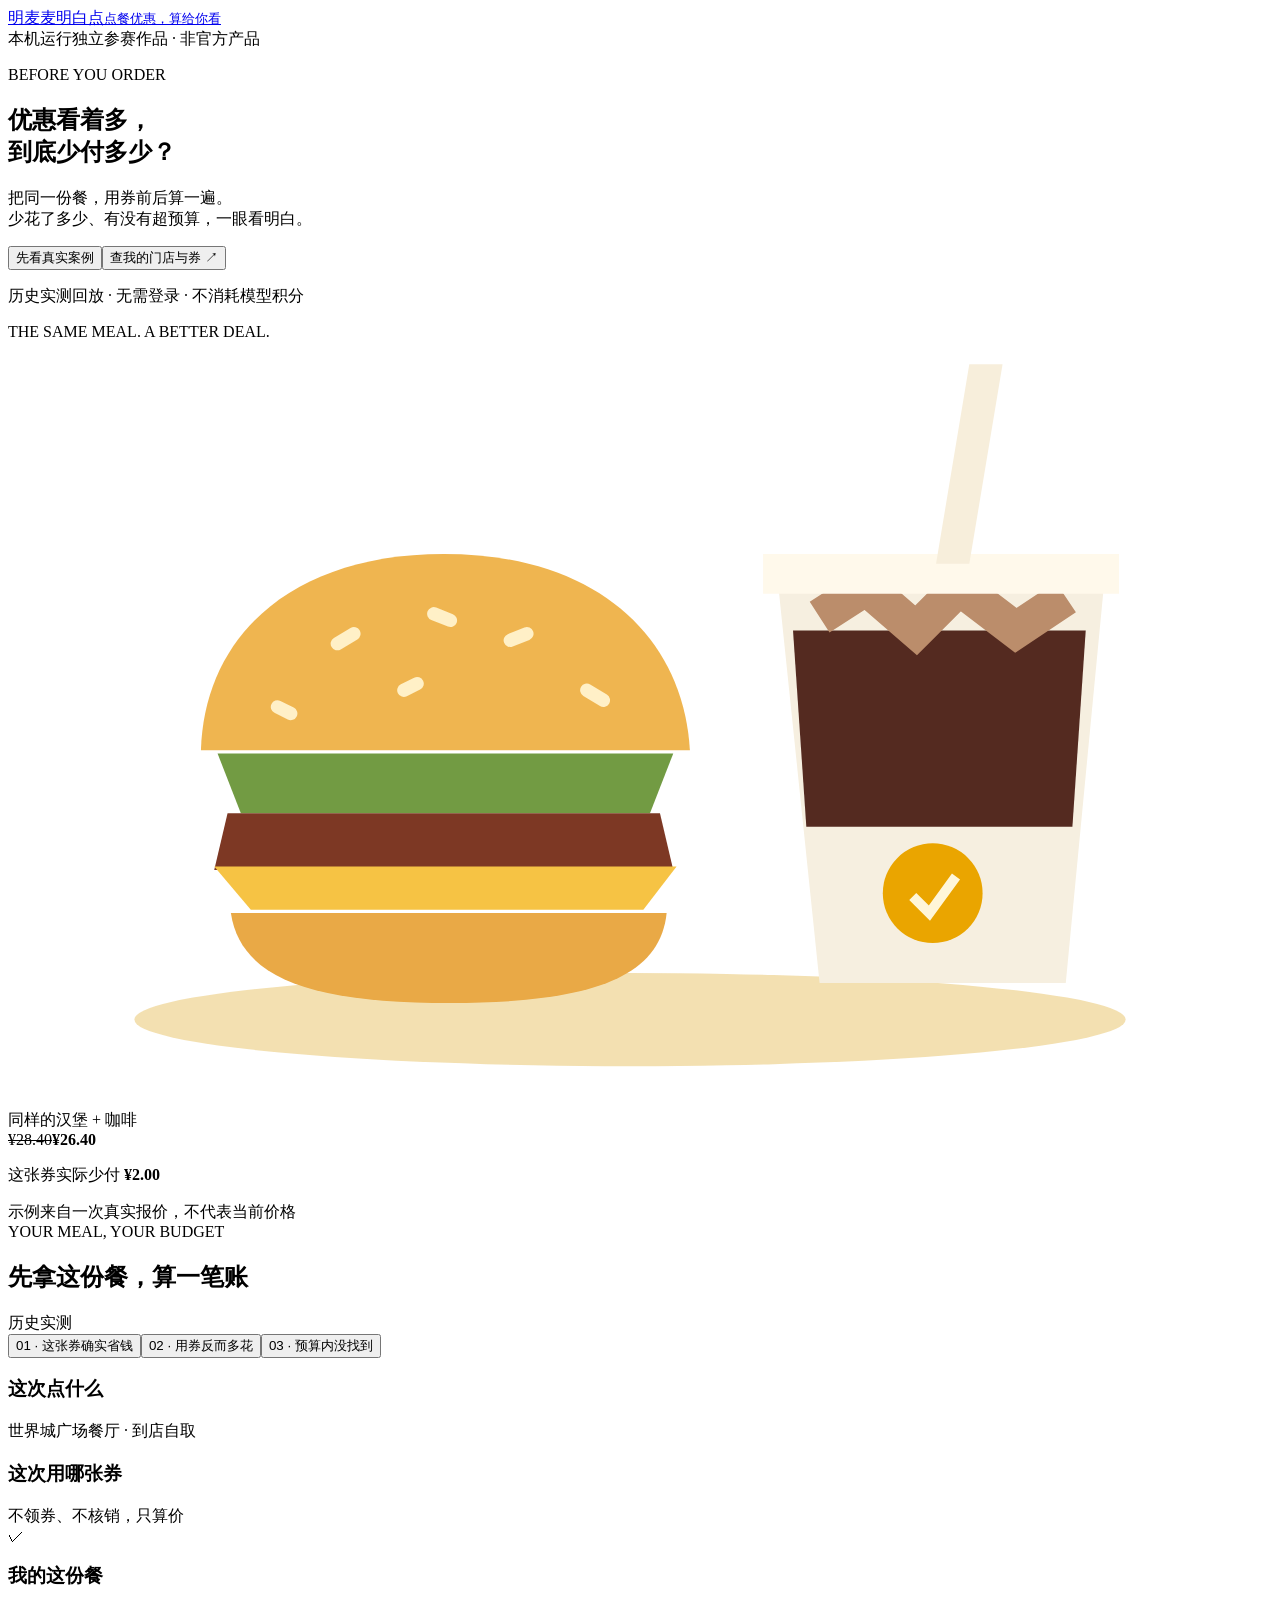
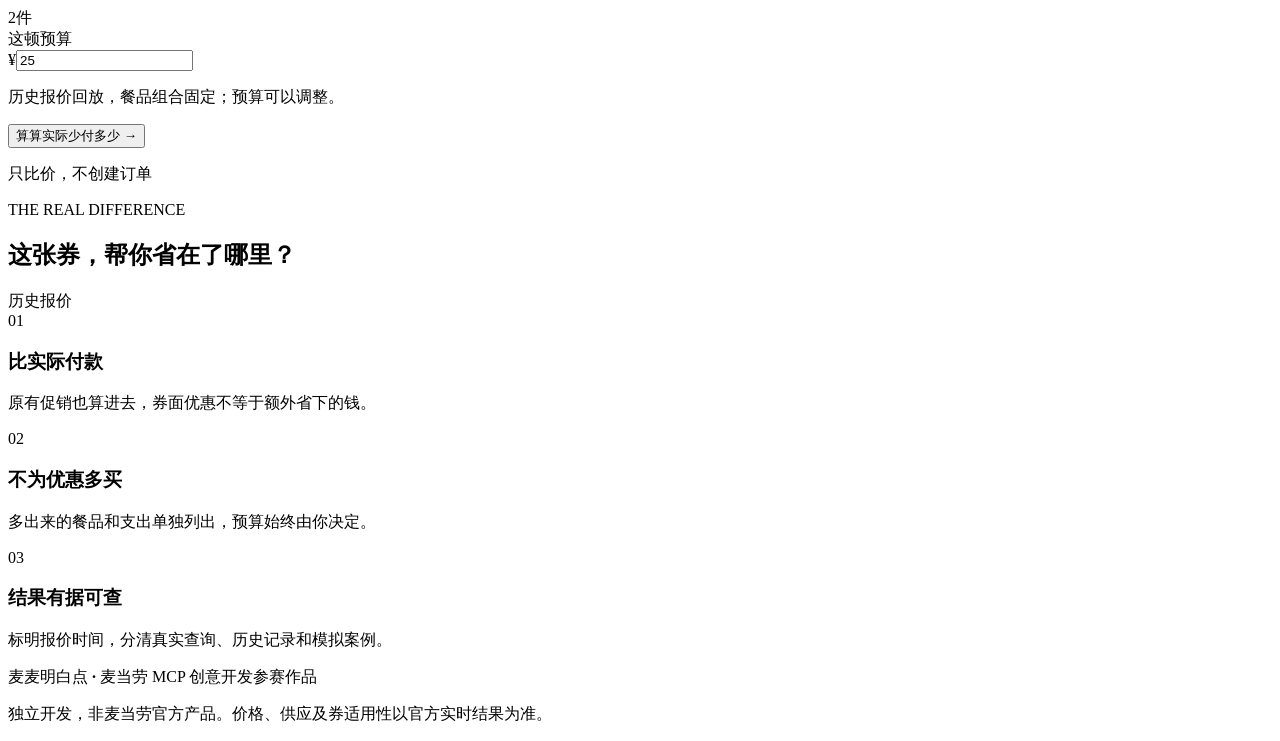
==== web/index.html @ a1bf70fa "完善本地可视化工具，新增门店选餐与优惠券比价流程 重设计红黄配色界面，增加交互演示、预算重算和实时查询。凭证与完整券码保留在本机服务端，并补充使用指南及验证测试。" ====
<!doctype html>
<html lang="zh-CN"><head><meta charset="utf-8"><meta name="viewport" content="width=device-width,initial-scale=1"><title>麦麦明白点 · 用券前，算明白</title><link rel="stylesheet" href="/style.css"><script src="/app.js" defer></script></head>
<body><header class="nav"><a class="brand" href="/" aria-label="麦麦明白点首页"><span class="brand-icon">明</span><span>麦麦明白点<small>点餐优惠，算给你看</small></span></a><div class="nav-right"><span class="local-dot"></span><span>本机运行</span><span class="independent">独立参赛作品 · 非官方产品</span></div></header>
<main><section class="hero"><div class="hero-copy"><p class="eyebrow">BEFORE YOU ORDER</p><h1>优惠看着多，<br>到底<span>少付多少？</span></h1><p class="hero-sub">把同一份餐，用券前后算一遍。<br>少花了多少、有没有超预算，一眼看明白。</p><div class="mode-switch" role="group" aria-label="选择体验模式"><button class="active" id="demo-mode" aria-pressed="true">先看真实案例</button><button id="live-mode" aria-pressed="false">查我的门店与券 <span>↗</span></button></div><p class="hero-foot" id="mode-description">历史实测回放 · 无需登录 · 不消耗模型积分</p></div>
<div class="hero-visual" aria-hidden="true"><div class="visual-caption">THE SAME MEAL. A BETTER DEAL.</div><div class="food-scene"><svg viewBox="0 0 380 230" class="food-svg"><ellipse cx="187" cy="204" rx="149" ry="14" fill="#e0b13e" opacity=".4"/><path d="M231 68h99l-12 125h-74z" fill="#f6efe0"/><path d="M236 87h88l-4 59h-80z" fill="#542a20"/><path d="M244 83l14-9 15 13 13-13 17 13 15-10" fill="none" stroke="#bb8d6b" stroke-width="11"/><path d="M227 64h107v12H227z" fill="#fff9eb"/><path d="M279 67l10-60h10l-10 60" fill="#f7eedb"/><path d="M58 123c1-34 27-59 73-59s72 25 74 59z" fill="#efb550"/><path d="M63 124h137l-7 18H70z" fill="#729b43"/><path d="M66 142h130l4 17H62z" fill="#7d3824"/><path d="M62 158h139l-10 13H73z" fill="#f6c344"/><path d="M67 172h131c-2 20-24 27-65 27s-63-7-66-27" fill="#e9a946"/><g stroke="#fff0c7" stroke-width="4" stroke-linecap="round"><path d="M99 91l5-3M128 82l5 2M151 90l5-2M174 105l5 3M119 105l4-2M81 110l4 2"/></g><circle cx="278" cy="166" r="15" fill="#eaa500"/><path d="M272 167l5 5 8-11" fill="none" stroke="#fff6d8" stroke-width="3"/></svg></div><div class="floating-receipt"><span>同样的汉堡 + 咖啡</span><div><s>¥28.40</s><b>¥26.40</b></div><p>这张券实际少付 <strong>¥2.00</strong></p></div><span class="visual-note">示例来自一次真实报价，不代表当前价格</span></div></section>
<section class="workspace"><div class="workspace-head"><div><span class="step-kicker">YOUR MEAL, YOUR BUDGET</span><h2 id="workspace-title">先拿这份餐，算一笔账</h2></div><span class="source-badge" id="source-badge">历史实测</span></div>
<div class="case-tabs" id="case-tabs" role="group" aria-label="演示案例"><button class="active" data-case="coupon">01 · 这张券确实省钱</button><button data-case="extra">02 · 用券反而多花</button><button data-case="none">03 · 预算内没找到</button></div>
<div id="live-panel" hidden><div class="connection-note" id="connection-note"></div><form id="store-search" class="search-form"><label>城市<input id="city" value="武汉" maxlength="30" required placeholder="如：武汉"></label><label class="keyword-label">商圈 / 门店<input id="keyword" placeholder="如：世界城广场" maxlength="80" required></label><button class="dark-button" type="submit">搜索门店 <span>→</span></button></form><div id="stores" class="store-list" aria-live="polite"></div></div>
<div class="meal-layout"><div class="meal-main"><div class="section-row"><h3 id="menu-heading">这次点什么</h3><span id="store-caption">世界城广场餐厅 · 到店自取</span></div><div id="menu-controls" class="menu-controls" hidden><label class="visually-hidden" for="menu-search">搜索餐品</label><input id="menu-search" placeholder="搜索想吃的餐品…"><div id="categories" class="categories" aria-label="餐品分类"></div><p class="menu-hint">先选单品，默认规格、每种1份。套餐选配暂不支持；菜单价仅供参考。</p></div><div id="menu" class="menu-grid"></div><div id="coupon-area"><div class="section-row coupon-heading"><h3>这次用哪张券</h3><span>不领券、不核销，只算价</span></div><div id="coupons"></div></div></div>
<aside class="basket"><div class="basket-heading"><span class="tiny-ticket">✓</span><h3>我的这份餐</h3><span id="basket-count">2件</span></div><div id="basket-items"></div><div class="budget-field"><label for="budget">这顿预算</label><div><span>¥</span><input id="budget" inputmode="decimal" type="number" min="0" step="0.01" value="25" aria-label="预算，单位元"></div></div><p class="basket-note" id="basket-note">历史报价回放，餐品组合固定；预算可以调整。</p><button id="compare" class="compare-button">算算实际少付多少 <span>→</span></button><p class="button-foot">只比价，不创建订单</p></aside></div>
<div id="message" class="message" role="status" aria-live="polite" hidden></div>
<section id="result" class="result" aria-live="polite"><div class="result-heading"><div><span class="step-kicker">THE REAL DIFFERENCE</span><h2>这张券，帮你省在了哪里？</h2></div><span id="result-source">历史报价</span></div><div id="result-content"></div></section></section>
<section class="principles"><div><span>01</span><h3>比实际付款</h3><p>原有促销也算进去，券面优惠不等于额外省下的钱。</p></div><div><span>02</span><h3>不为优惠多买</h3><p>多出来的餐品和支出单独列出，预算始终由你决定。</p></div><div><span>03</span><h3>结果有据可查</h3><p>标明报价时间，分清真实查询、历史记录和模拟案例。</p></div></section>
<footer><span>麦麦明白点 <b>·</b> 麦当劳 MCP 创意开发参赛作品</span><p>独立开发，非麦当劳官方产品。价格、供应及券适用性以官方实时结果为准。</p></footer></main></body></html>
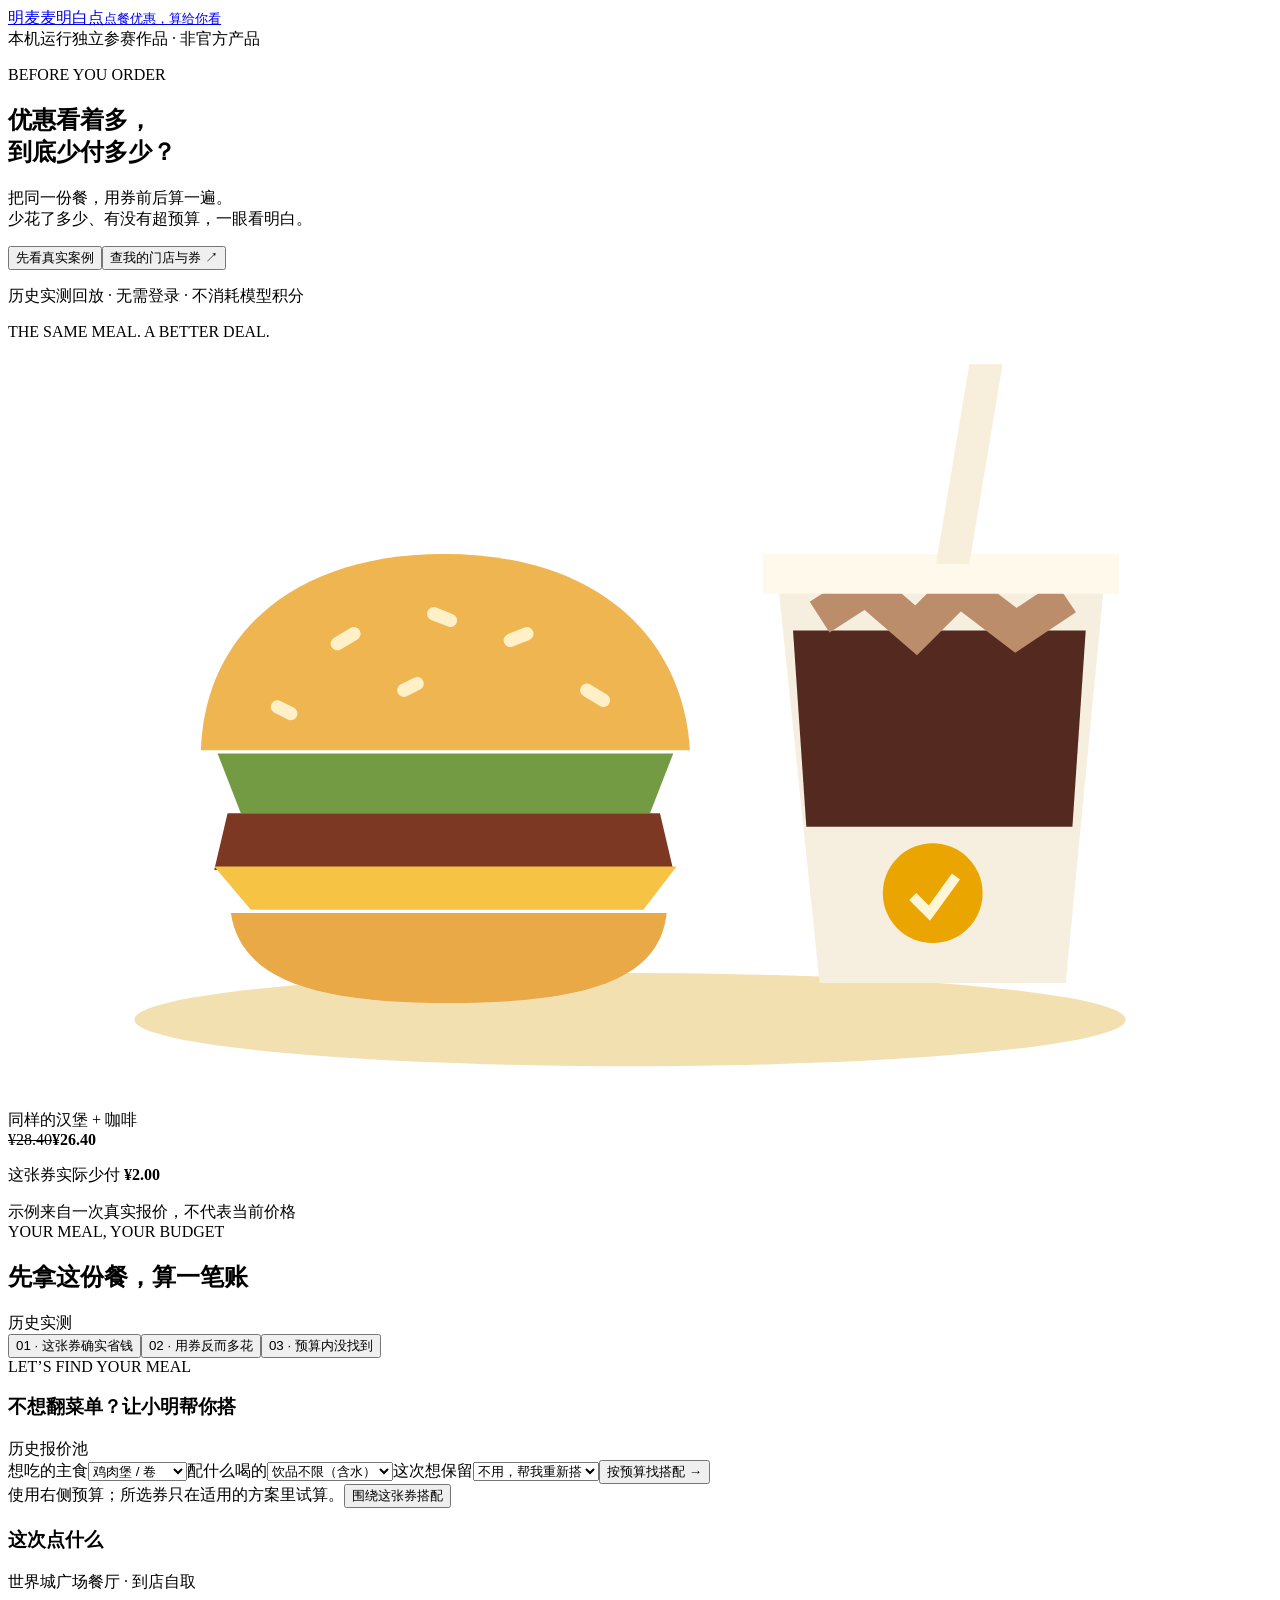
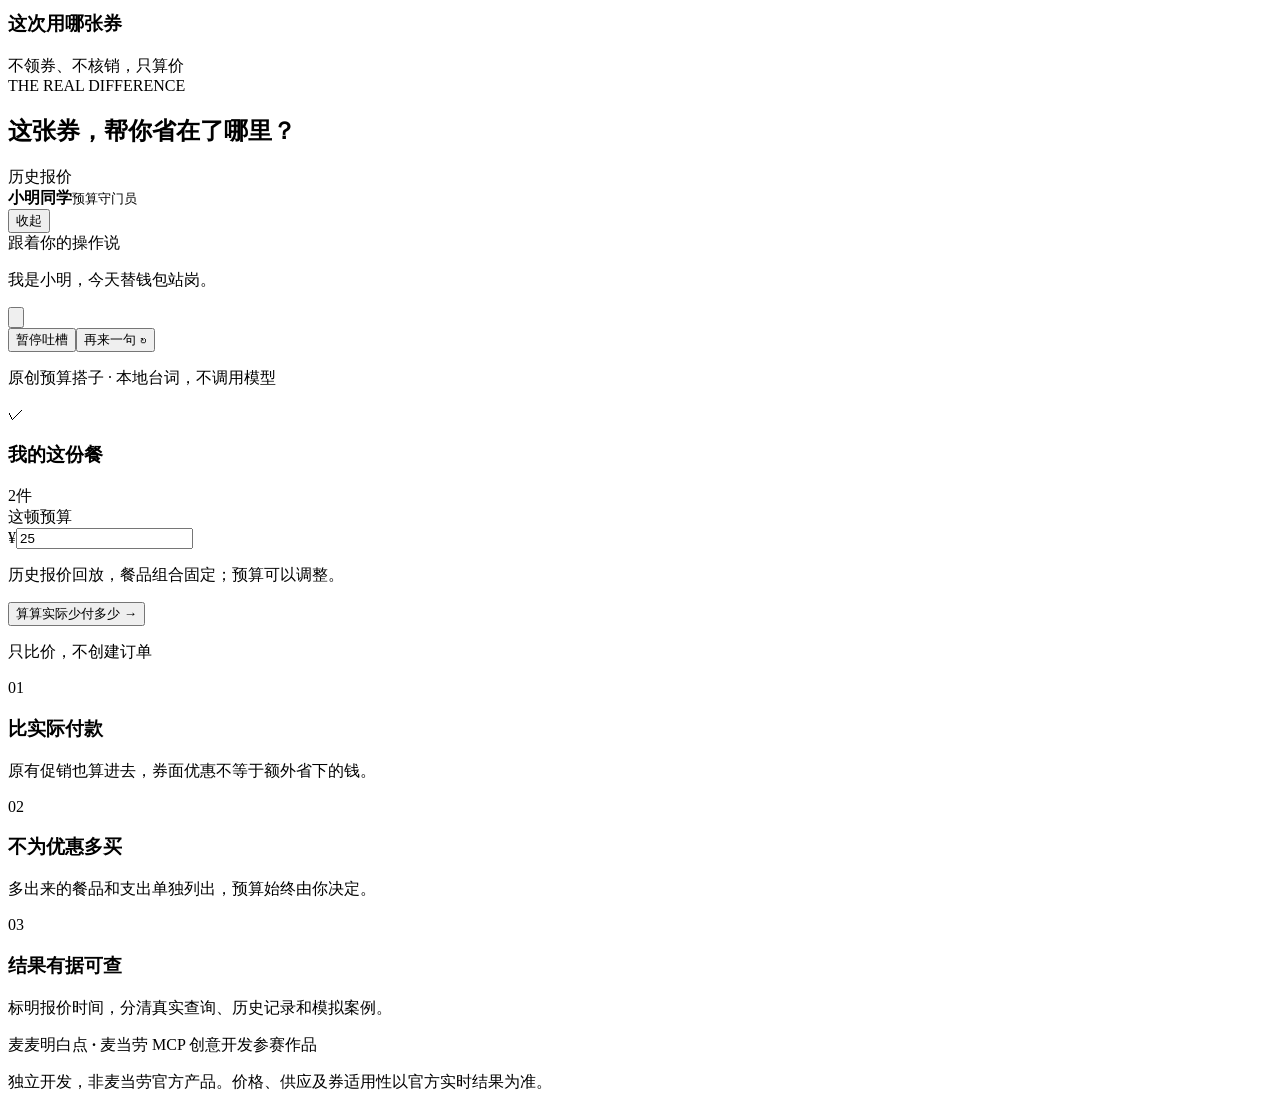
==== commit 49e99f3c: "新增小明预算搭子与餐品搭配功能，更新新版界面截图 增加按预算找搭配、保留餐品换配及围绕优惠券搭配；加入本地互动台词和单文件离线演示。更新 README 展示图，保持25元预算与历史报价说明一致。通过4" ====
--- a/web/index.html
+++ b/web/index.html
@@ -1,14 +1,14 @@
 <!doctype html>
-<html lang="zh-CN"><head><meta charset="utf-8"><meta name="viewport" content="width=device-width,initial-scale=1"><title>麦麦明白点 · 用券前，算明白</title><link rel="stylesheet" href="/style.css"><script src="/app.js" defer></script></head>
+<html lang="zh-CN"><head><meta charset="utf-8"><meta name="viewport" content="width=device-width,initial-scale=1"><title>麦麦明白点 · 用券前，算明白</title><link rel="stylesheet" href="/style.css"><script src="/buddy-rules.js" defer></script><script src="/buddy.js" defer></script><script src="/app.js" defer></script></head>
 <body><header class="nav"><a class="brand" href="/" aria-label="麦麦明白点首页"><span class="brand-icon">明</span><span>麦麦明白点<small>点餐优惠，算给你看</small></span></a><div class="nav-right"><span class="local-dot"></span><span>本机运行</span><span class="independent">独立参赛作品 · 非官方产品</span></div></header>
 <main><section class="hero"><div class="hero-copy"><p class="eyebrow">BEFORE YOU ORDER</p><h1>优惠看着多，<br>到底<span>少付多少？</span></h1><p class="hero-sub">把同一份餐，用券前后算一遍。<br>少花了多少、有没有超预算，一眼看明白。</p><div class="mode-switch" role="group" aria-label="选择体验模式"><button class="active" id="demo-mode" aria-pressed="true">先看真实案例</button><button id="live-mode" aria-pressed="false">查我的门店与券 <span>↗</span></button></div><p class="hero-foot" id="mode-description">历史实测回放 · 无需登录 · 不消耗模型积分</p></div>
 <div class="hero-visual" aria-hidden="true"><div class="visual-caption">THE SAME MEAL. A BETTER DEAL.</div><div class="food-scene"><svg viewBox="0 0 380 230" class="food-svg"><ellipse cx="187" cy="204" rx="149" ry="14" fill="#e0b13e" opacity=".4"/><path d="M231 68h99l-12 125h-74z" fill="#f6efe0"/><path d="M236 87h88l-4 59h-80z" fill="#542a20"/><path d="M244 83l14-9 15 13 13-13 17 13 15-10" fill="none" stroke="#bb8d6b" stroke-width="11"/><path d="M227 64h107v12H227z" fill="#fff9eb"/><path d="M279 67l10-60h10l-10 60" fill="#f7eedb"/><path d="M58 123c1-34 27-59 73-59s72 25 74 59z" fill="#efb550"/><path d="M63 124h137l-7 18H70z" fill="#729b43"/><path d="M66 142h130l4 17H62z" fill="#7d3824"/><path d="M62 158h139l-10 13H73z" fill="#f6c344"/><path d="M67 172h131c-2 20-24 27-65 27s-63-7-66-27" fill="#e9a946"/><g stroke="#fff0c7" stroke-width="4" stroke-linecap="round"><path d="M99 91l5-3M128 82l5 2M151 90l5-2M174 105l5 3M119 105l4-2M81 110l4 2"/></g><circle cx="278" cy="166" r="15" fill="#eaa500"/><path d="M272 167l5 5 8-11" fill="none" stroke="#fff6d8" stroke-width="3"/></svg></div><div class="floating-receipt"><span>同样的汉堡 + 咖啡</span><div><s>¥28.40</s><b>¥26.40</b></div><p>这张券实际少付 <strong>¥2.00</strong></p></div><span class="visual-note">示例来自一次真实报价，不代表当前价格</span></div></section>
 <section class="workspace"><div class="workspace-head"><div><span class="step-kicker">YOUR MEAL, YOUR BUDGET</span><h2 id="workspace-title">先拿这份餐，算一笔账</h2></div><span class="source-badge" id="source-badge">历史实测</span></div>
 <div class="case-tabs" id="case-tabs" role="group" aria-label="演示案例"><button class="active" data-case="coupon">01 · 这张券确实省钱</button><button data-case="extra">02 · 用券反而多花</button><button data-case="none">03 · 预算内没找到</button></div>
 <div id="live-panel" hidden><div class="connection-note" id="connection-note"></div><form id="store-search" class="search-form"><label>城市<input id="city" value="武汉" maxlength="30" required placeholder="如：武汉"></label><label class="keyword-label">商圈 / 门店<input id="keyword" placeholder="如：世界城广场" maxlength="80" required></label><button class="dark-button" type="submit">搜索门店 <span>→</span></button></form><div id="stores" class="store-list" aria-live="polite"></div></div>
-<div class="meal-layout"><div class="meal-main"><div class="section-row"><h3 id="menu-heading">这次点什么</h3><span id="store-caption">世界城广场餐厅 · 到店自取</span></div><div id="menu-controls" class="menu-controls" hidden><label class="visually-hidden" for="menu-search">搜索餐品</label><input id="menu-search" placeholder="搜索想吃的餐品…"><div id="categories" class="categories" aria-label="餐品分类"></div><p class="menu-hint">先选单品，默认规格、每种1份。套餐选配暂不支持；菜单价仅供参考。</p></div><div id="menu" class="menu-grid"></div><div id="coupon-area"><div class="section-row coupon-heading"><h3>这次用哪张券</h3><span>不领券、不核销，只算价</span></div><div id="coupons"></div></div></div>
-<aside class="basket"><div class="basket-heading"><span class="tiny-ticket">✓</span><h3>我的这份餐</h3><span id="basket-count">2件</span></div><div id="basket-items"></div><div class="budget-field"><label for="budget">这顿预算</label><div><span>¥</span><input id="budget" inputmode="decimal" type="number" min="0" step="0.01" value="25" aria-label="预算，单位元"></div></div><p class="basket-note" id="basket-note">历史报价回放，餐品组合固定；预算可以调整。</p><button id="compare" class="compare-button">算算实际少付多少 <span>→</span></button><p class="button-foot">只比价，不创建订单</p></aside></div>
+<section class="meal-planner" aria-labelledby="planner-title"><div class="planner-heading"><div><span class="step-kicker">LET’S FIND YOUR MEAL</span><h3 id="planner-title">不想翻菜单？让小明帮你搭</h3></div><span class="planner-count" id="planner-source">历史报价池</span></div><div class="planner-fields"><label>想吃的主食<select id="plan-main"><option value="chicken">鸡肉堡 / 卷</option><option value="any">任意汉堡 / 卷</option></select></label><label>配什么喝的<select id="plan-drink"><option value="any">饮品不限（含水）</option><option value="coffee">咖啡</option><option value="tea">茶饮</option><option value="soda">汽水</option><option value="water">瓶装水</option></select></label><label class="preserve-label">这次想保留<select id="plan-anchor"><option value="">不用，帮我重新搭</option></select></label><button id="find-meal" class="planner-button">按预算找搭配 <span>→</span></button></div><div class="planner-footer"><span id="planner-hint">使用右侧预算；所选券只在适用的方案里试算。</span><button id="plan-coupon">围绕这张券搭配</button></div><div id="suggestion-panel" hidden aria-live="polite"><p id="suggestion-summary"></p><div id="suggestion-options" class="suggestion-grid"></div><p id="suggestion-scope"></p></div></section><div class="meal-layout"><div class="meal-main"><div class="section-row"><h3 id="menu-heading">这次点什么</h3><span id="store-caption">世界城广场餐厅 · 到店自取</span></div><div id="menu-controls" class="menu-controls" hidden><label class="visually-hidden" for="menu-search">搜索餐品</label><input id="menu-search" placeholder="搜索想吃的餐品…"><div id="categories" class="categories" aria-label="餐品分类"></div><p class="menu-hint">先选单品，默认规格、每种1份。套餐选配暂不支持；菜单价仅供参考。</p></div><div id="menu" class="menu-grid"></div><div id="coupon-area"><div class="section-row coupon-heading"><h3>这次用哪张券</h3><span>不领券、不核销，只算价</span></div><div id="coupons"></div></div><section id="result" class="result" aria-live="polite"><div class="result-heading"><div><span class="step-kicker">THE REAL DIFFERENCE</span><h2>这张券，帮你省在了哪里？</h2></div><span id="result-source">历史报价</span></div><div id="result-content"></div></section></div>
+<div class="side-column"><section class="buddy" id="buddy" data-mood="idle" aria-label="小明同学，预算搭子"><div class="buddy-heading"><div><span class="buddy-dot"></span><b>小明同学</b><small>预算守门员</small></div><button id="buddy-collapse" aria-expanded="true" aria-controls="buddy-content">收起</button></div><div id="buddy-content"><div class="buddy-bubble"><span id="buddy-context">跟着你的操作说</span><p id="buddy-line" aria-live="polite" aria-atomic="true">我是小明，今天替钱包站岗。</p></div><button class="buddy-character" id="buddy-character" aria-label="点小明，换一句吐槽"><svg viewBox="0 0 180 215" class="buddy-svg" role="img" aria-label="原创角色小明同学，戴黄色帽子的浓眉预算搭子"><ellipse cx="90" cy="202" rx="53" ry="7" fill="#dccdb4" opacity=".5"/><g class="buddy-body" stroke="#3b2c24" stroke-width="3.4" stroke-linejoin="round" stroke-linecap="round"><path d="M63 164l-5 27 22 3 10-29M99 166l4 27 24-3-11-30" fill="#617b70"/><path d="M56 190l-7 10c7 5 24 5 33 0v-8M102 192v8c13 4 24 2 30-3l-9-8" fill="#fffdf7"/><path d="M58 111c-12 7-19 30-12 38l15-4 3-22M119 112c12 6 24 23 23 31l-15 5-13-24" fill="#d53d38"/><path d="M62 111h57l8 56c-18 8-48 8-69-1z" fill="#d53d38"/><path d="M67 112l23 22 24-22" fill="none" stroke="#f0ac84"/><path d="M76 127l-7 36 30 9 11-36z" fill="#ffc72c"/><path d="M71 142l32 9M82 147l-4 10 12 3" fill="none" stroke="#ab7c22" stroke-width="2.5"/><path d="M46 140c-12 2-9 18 2 17l10-7-4-11M133 139c9-8 19 0 14 8l-13 9-8-10" fill="#f7cca6"/></g><g class="buddy-head" stroke="#3b2c24" stroke-width="3.2" stroke-linejoin="round" stroke-linecap="round"><path d="M39 70c-14-8-17 14-3 19M137 70c16-8 18 14 4 20" fill="#f7cca6"/><path d="M38 53c5-30 95-31 102 3l2 32c-1 24-28 39-55 35-29 2-52-16-52-39z" fill="#ffd6af"/><path d="M38 65l13-16 7 14 14-17 13 10 10-10 14 11 12-8 16 16 3-20-39-17-48 11z" fill="#3b2c24"/><path d="M34 45c3-30 46-42 74-28 13 6 18 11 23 24l-18 8-49-4z" fill="#ffc72c"/><path d="M34 45c-17-3-23 9-7 12l93 1c15 0 33-5 25-13-8-7-27-6-43-4z" fill="#ffda65"/><path d="M64 20l-5 19" fill="none" stroke="#ddb02a" stroke-width="2"/><path d="M83 15l6 24" fill="none" stroke="#ddb02a" stroke-width="2"/><ellipse cx="54" cy="94" rx="11" ry="5" fill="#ed9c85" stroke="none" opacity=".75"/><ellipse cx="126" cy="94" rx="11" ry="5" fill="#ed9c85" stroke="none" opacity=".75"/><g class="brows"><path class="brow-left" d="M53 72l21-3" fill="none" stroke-width="8"/><path class="brow-right" d="M105 69l22 4" fill="none" stroke-width="8"/></g><g class="eyes-open"><ellipse cx="65" cy="86" rx="4" ry="6" fill="#3b2c24" stroke="none"/><ellipse cx="116" cy="86" rx="4" ry="6" fill="#3b2c24" stroke="none"/></g><g class="eyes-happy" fill="none"><path d="M58 87q7-11 14 0M108 87q7-11 14 0" stroke-width="4"/></g><path d="M90 85l-4 9 8 1" fill="none" stroke="#b97d5a" stroke-width="2.3"/><path class="mouth-smile" d="M78 104q12 13 25-1" fill="none"/><path class="mouth-flat" d="M80 109l21-4" fill="none"/><ellipse class="mouth-o" cx="91" cy="109" rx="7" ry="9" fill="#763c31"/><path class="mouth-happy" d="M76 103h29c-3 23-26 23-29 0z" fill="#763c31"/><path class="sweat" d="M145 76q-13 19 0 21 11-2 0-21" fill="#87c8d3" stroke="#44787d" stroke-width="2"/></g><g class="sparkles" stroke="#dca319" stroke-width="3" stroke-linecap="round"><path d="M17 73v13M11 79h13M154 119v12M148 125h12"/></g><g class="question" fill="#b67124" stroke="none"><text x="145" y="59" font-size="32" font-weight="800">?</text></g></svg></button><div class="buddy-tools"><button id="buddy-pause" aria-pressed="false">暂停吐槽</button><button id="buddy-more">再来一句 ↻</button></div><p class="buddy-credit">原创预算搭子 · 本地台词，不调用模型</p></div></section><aside class="basket"><div class="basket-heading"><span class="tiny-ticket">✓</span><h3>我的这份餐</h3><span id="basket-count">2件</span></div><div id="basket-items"></div><div class="budget-field"><label for="budget">这顿预算</label><div><span>¥</span><input id="budget" inputmode="decimal" type="number" min="0" step="0.01" value="25" aria-label="预算，单位元"></div></div><p class="basket-note" id="basket-note">历史报价回放，餐品组合固定；预算可以调整。</p><button id="compare" class="compare-button">算算实际少付多少 <span>→</span></button><p class="button-foot">只比价，不创建订单</p></aside></div></div>
 <div id="message" class="message" role="status" aria-live="polite" hidden></div>
-<section id="result" class="result" aria-live="polite"><div class="result-heading"><div><span class="step-kicker">THE REAL DIFFERENCE</span><h2>这张券，帮你省在了哪里？</h2></div><span id="result-source">历史报价</span></div><div id="result-content"></div></section></section>
+</section>
 <section class="principles"><div><span>01</span><h3>比实际付款</h3><p>原有促销也算进去，券面优惠不等于额外省下的钱。</p></div><div><span>02</span><h3>不为优惠多买</h3><p>多出来的餐品和支出单独列出，预算始终由你决定。</p></div><div><span>03</span><h3>结果有据可查</h3><p>标明报价时间，分清真实查询、历史记录和模拟案例。</p></div></section>
 <footer><span>麦麦明白点 <b>·</b> 麦当劳 MCP 创意开发参赛作品</span><p>独立开发，非麦当劳官方产品。价格、供应及券适用性以官方实时结果为准。</p></footer></main></body></html>
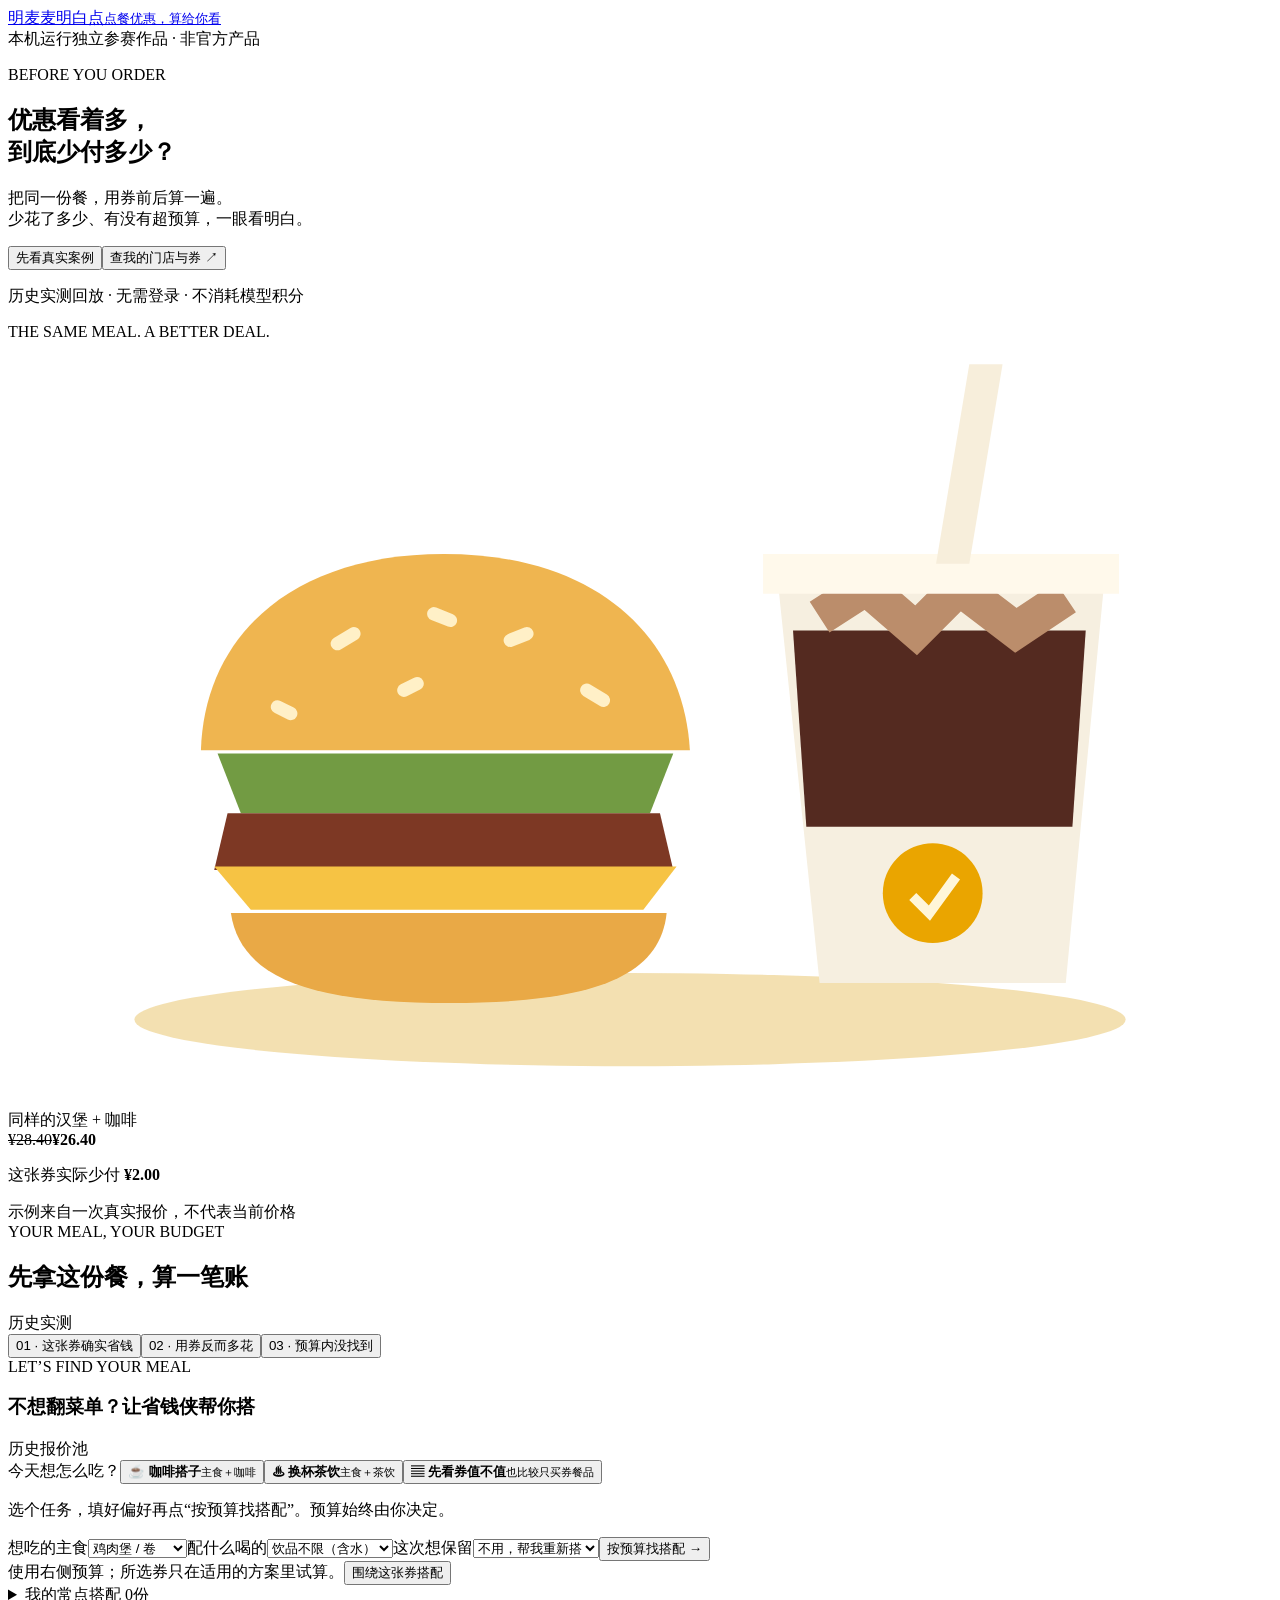
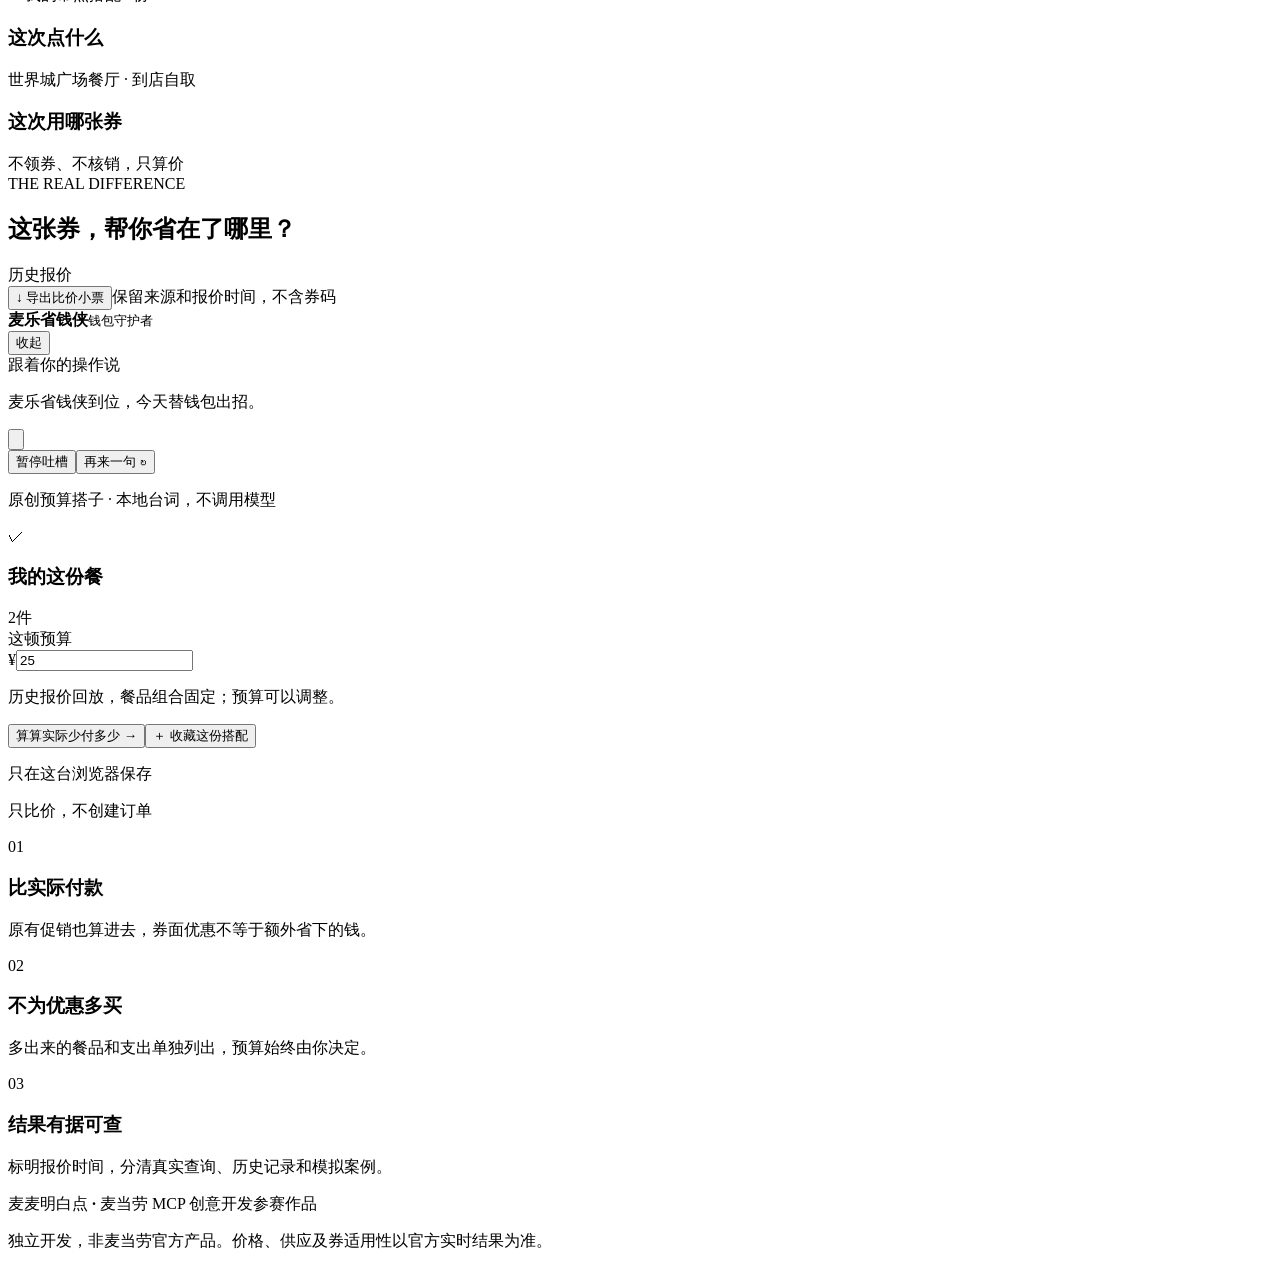
==== commit cf0c9067: "升级麦乐省钱侠形象，完善使用文档与WorkBuddy导入入口 新增快捷选餐任务、常点搭配收藏和比价小票导出，更新首页截图及功能介绍。提供独立技能包与离线预览下载，补充WorkBuddy导入步骤、额度说" ====
--- a/web/index.html
+++ b/web/index.html
@@ -1,13 +1,13 @@
 <!doctype html>
-<html lang="zh-CN"><head><meta charset="utf-8"><meta name="viewport" content="width=device-width,initial-scale=1"><title>麦麦明白点 · 用券前，算明白</title><link rel="stylesheet" href="/style.css"><script src="/buddy-rules.js" defer></script><script src="/buddy.js" defer></script><script src="/app.js" defer></script></head>
+<html lang="zh-CN"><head><meta charset="utf-8"><meta name="viewport" content="width=device-width,initial-scale=1"><title>麦麦明白点 · 用券前，算明白</title><link rel="stylesheet" href="/style.css"><script src="/buddy-rules.js" defer></script><script src="/buddy.js" defer></script><script src="/meal-tools.js" defer></script><script src="/app.js" defer></script></head>
 <body><header class="nav"><a class="brand" href="/" aria-label="麦麦明白点首页"><span class="brand-icon">明</span><span>麦麦明白点<small>点餐优惠，算给你看</small></span></a><div class="nav-right"><span class="local-dot"></span><span>本机运行</span><span class="independent">独立参赛作品 · 非官方产品</span></div></header>
 <main><section class="hero"><div class="hero-copy"><p class="eyebrow">BEFORE YOU ORDER</p><h1>优惠看着多，<br>到底<span>少付多少？</span></h1><p class="hero-sub">把同一份餐，用券前后算一遍。<br>少花了多少、有没有超预算，一眼看明白。</p><div class="mode-switch" role="group" aria-label="选择体验模式"><button class="active" id="demo-mode" aria-pressed="true">先看真实案例</button><button id="live-mode" aria-pressed="false">查我的门店与券 <span>↗</span></button></div><p class="hero-foot" id="mode-description">历史实测回放 · 无需登录 · 不消耗模型积分</p></div>
 <div class="hero-visual" aria-hidden="true"><div class="visual-caption">THE SAME MEAL. A BETTER DEAL.</div><div class="food-scene"><svg viewBox="0 0 380 230" class="food-svg"><ellipse cx="187" cy="204" rx="149" ry="14" fill="#e0b13e" opacity=".4"/><path d="M231 68h99l-12 125h-74z" fill="#f6efe0"/><path d="M236 87h88l-4 59h-80z" fill="#542a20"/><path d="M244 83l14-9 15 13 13-13 17 13 15-10" fill="none" stroke="#bb8d6b" stroke-width="11"/><path d="M227 64h107v12H227z" fill="#fff9eb"/><path d="M279 67l10-60h10l-10 60" fill="#f7eedb"/><path d="M58 123c1-34 27-59 73-59s72 25 74 59z" fill="#efb550"/><path d="M63 124h137l-7 18H70z" fill="#729b43"/><path d="M66 142h130l4 17H62z" fill="#7d3824"/><path d="M62 158h139l-10 13H73z" fill="#f6c344"/><path d="M67 172h131c-2 20-24 27-65 27s-63-7-66-27" fill="#e9a946"/><g stroke="#fff0c7" stroke-width="4" stroke-linecap="round"><path d="M99 91l5-3M128 82l5 2M151 90l5-2M174 105l5 3M119 105l4-2M81 110l4 2"/></g><circle cx="278" cy="166" r="15" fill="#eaa500"/><path d="M272 167l5 5 8-11" fill="none" stroke="#fff6d8" stroke-width="3"/></svg></div><div class="floating-receipt"><span>同样的汉堡 + 咖啡</span><div><s>¥28.40</s><b>¥26.40</b></div><p>这张券实际少付 <strong>¥2.00</strong></p></div><span class="visual-note">示例来自一次真实报价，不代表当前价格</span></div></section>
 <section class="workspace"><div class="workspace-head"><div><span class="step-kicker">YOUR MEAL, YOUR BUDGET</span><h2 id="workspace-title">先拿这份餐，算一笔账</h2></div><span class="source-badge" id="source-badge">历史实测</span></div>
 <div class="case-tabs" id="case-tabs" role="group" aria-label="演示案例"><button class="active" data-case="coupon">01 · 这张券确实省钱</button><button data-case="extra">02 · 用券反而多花</button><button data-case="none">03 · 预算内没找到</button></div>
 <div id="live-panel" hidden><div class="connection-note" id="connection-note"></div><form id="store-search" class="search-form"><label>城市<input id="city" value="武汉" maxlength="30" required placeholder="如：武汉"></label><label class="keyword-label">商圈 / 门店<input id="keyword" placeholder="如：世界城广场" maxlength="80" required></label><button class="dark-button" type="submit">搜索门店 <span>→</span></button></form><div id="stores" class="store-list" aria-live="polite"></div></div>
-<section class="meal-planner" aria-labelledby="planner-title"><div class="planner-heading"><div><span class="step-kicker">LET’S FIND YOUR MEAL</span><h3 id="planner-title">不想翻菜单？让小明帮你搭</h3></div><span class="planner-count" id="planner-source">历史报价池</span></div><div class="planner-fields"><label>想吃的主食<select id="plan-main"><option value="chicken">鸡肉堡 / 卷</option><option value="any">任意汉堡 / 卷</option></select></label><label>配什么喝的<select id="plan-drink"><option value="any">饮品不限（含水）</option><option value="coffee">咖啡</option><option value="tea">茶饮</option><option value="soda">汽水</option><option value="water">瓶装水</option></select></label><label class="preserve-label">这次想保留<select id="plan-anchor"><option value="">不用，帮我重新搭</option></select></label><button id="find-meal" class="planner-button">按预算找搭配 <span>→</span></button></div><div class="planner-footer"><span id="planner-hint">使用右侧预算；所选券只在适用的方案里试算。</span><button id="plan-coupon">围绕这张券搭配</button></div><div id="suggestion-panel" hidden aria-live="polite"><p id="suggestion-summary"></p><div id="suggestion-options" class="suggestion-grid"></div><p id="suggestion-scope"></p></div></section><div class="meal-layout"><div class="meal-main"><div class="section-row"><h3 id="menu-heading">这次点什么</h3><span id="store-caption">世界城广场餐厅 · 到店自取</span></div><div id="menu-controls" class="menu-controls" hidden><label class="visually-hidden" for="menu-search">搜索餐品</label><input id="menu-search" placeholder="搜索想吃的餐品…"><div id="categories" class="categories" aria-label="餐品分类"></div><p class="menu-hint">先选单品，默认规格、每种1份。套餐选配暂不支持；菜单价仅供参考。</p></div><div id="menu" class="menu-grid"></div><div id="coupon-area"><div class="section-row coupon-heading"><h3>这次用哪张券</h3><span>不领券、不核销，只算价</span></div><div id="coupons"></div></div><section id="result" class="result" aria-live="polite"><div class="result-heading"><div><span class="step-kicker">THE REAL DIFFERENCE</span><h2>这张券，帮你省在了哪里？</h2></div><span id="result-source">历史报价</span></div><div id="result-content"></div></section></div>
-<div class="side-column"><section class="buddy" id="buddy" data-mood="idle" aria-label="小明同学，预算搭子"><div class="buddy-heading"><div><span class="buddy-dot"></span><b>小明同学</b><small>预算守门员</small></div><button id="buddy-collapse" aria-expanded="true" aria-controls="buddy-content">收起</button></div><div id="buddy-content"><div class="buddy-bubble"><span id="buddy-context">跟着你的操作说</span><p id="buddy-line" aria-live="polite" aria-atomic="true">我是小明，今天替钱包站岗。</p></div><button class="buddy-character" id="buddy-character" aria-label="点小明，换一句吐槽"><svg viewBox="0 0 180 215" class="buddy-svg" role="img" aria-label="原创角色小明同学，戴黄色帽子的浓眉预算搭子"><ellipse cx="90" cy="202" rx="53" ry="7" fill="#dccdb4" opacity=".5"/><g class="buddy-body" stroke="#3b2c24" stroke-width="3.4" stroke-linejoin="round" stroke-linecap="round"><path d="M63 164l-5 27 22 3 10-29M99 166l4 27 24-3-11-30" fill="#617b70"/><path d="M56 190l-7 10c7 5 24 5 33 0v-8M102 192v8c13 4 24 2 30-3l-9-8" fill="#fffdf7"/><path d="M58 111c-12 7-19 30-12 38l15-4 3-22M119 112c12 6 24 23 23 31l-15 5-13-24" fill="#d53d38"/><path d="M62 111h57l8 56c-18 8-48 8-69-1z" fill="#d53d38"/><path d="M67 112l23 22 24-22" fill="none" stroke="#f0ac84"/><path d="M76 127l-7 36 30 9 11-36z" fill="#ffc72c"/><path d="M71 142l32 9M82 147l-4 10 12 3" fill="none" stroke="#ab7c22" stroke-width="2.5"/><path d="M46 140c-12 2-9 18 2 17l10-7-4-11M133 139c9-8 19 0 14 8l-13 9-8-10" fill="#f7cca6"/></g><g class="buddy-head" stroke="#3b2c24" stroke-width="3.2" stroke-linejoin="round" stroke-linecap="round"><path d="M39 70c-14-8-17 14-3 19M137 70c16-8 18 14 4 20" fill="#f7cca6"/><path d="M38 53c5-30 95-31 102 3l2 32c-1 24-28 39-55 35-29 2-52-16-52-39z" fill="#ffd6af"/><path d="M38 65l13-16 7 14 14-17 13 10 10-10 14 11 12-8 16 16 3-20-39-17-48 11z" fill="#3b2c24"/><path d="M34 45c3-30 46-42 74-28 13 6 18 11 23 24l-18 8-49-4z" fill="#ffc72c"/><path d="M34 45c-17-3-23 9-7 12l93 1c15 0 33-5 25-13-8-7-27-6-43-4z" fill="#ffda65"/><path d="M64 20l-5 19" fill="none" stroke="#ddb02a" stroke-width="2"/><path d="M83 15l6 24" fill="none" stroke="#ddb02a" stroke-width="2"/><ellipse cx="54" cy="94" rx="11" ry="5" fill="#ed9c85" stroke="none" opacity=".75"/><ellipse cx="126" cy="94" rx="11" ry="5" fill="#ed9c85" stroke="none" opacity=".75"/><g class="brows"><path class="brow-left" d="M53 72l21-3" fill="none" stroke-width="8"/><path class="brow-right" d="M105 69l22 4" fill="none" stroke-width="8"/></g><g class="eyes-open"><ellipse cx="65" cy="86" rx="4" ry="6" fill="#3b2c24" stroke="none"/><ellipse cx="116" cy="86" rx="4" ry="6" fill="#3b2c24" stroke="none"/></g><g class="eyes-happy" fill="none"><path d="M58 87q7-11 14 0M108 87q7-11 14 0" stroke-width="4"/></g><path d="M90 85l-4 9 8 1" fill="none" stroke="#b97d5a" stroke-width="2.3"/><path class="mouth-smile" d="M78 104q12 13 25-1" fill="none"/><path class="mouth-flat" d="M80 109l21-4" fill="none"/><ellipse class="mouth-o" cx="91" cy="109" rx="7" ry="9" fill="#763c31"/><path class="mouth-happy" d="M76 103h29c-3 23-26 23-29 0z" fill="#763c31"/><path class="sweat" d="M145 76q-13 19 0 21 11-2 0-21" fill="#87c8d3" stroke="#44787d" stroke-width="2"/></g><g class="sparkles" stroke="#dca319" stroke-width="3" stroke-linecap="round"><path d="M17 73v13M11 79h13M154 119v12M148 125h12"/></g><g class="question" fill="#b67124" stroke="none"><text x="145" y="59" font-size="32" font-weight="800">?</text></g></svg></button><div class="buddy-tools"><button id="buddy-pause" aria-pressed="false">暂停吐槽</button><button id="buddy-more">再来一句 ↻</button></div><p class="buddy-credit">原创预算搭子 · 本地台词，不调用模型</p></div></section><aside class="basket"><div class="basket-heading"><span class="tiny-ticket">✓</span><h3>我的这份餐</h3><span id="basket-count">2件</span></div><div id="basket-items"></div><div class="budget-field"><label for="budget">这顿预算</label><div><span>¥</span><input id="budget" inputmode="decimal" type="number" min="0" step="0.01" value="25" aria-label="预算，单位元"></div></div><p class="basket-note" id="basket-note">历史报价回放，餐品组合固定；预算可以调整。</p><button id="compare" class="compare-button">算算实际少付多少 <span>→</span></button><p class="button-foot">只比价，不创建订单</p></aside></div></div>
+<section class="meal-planner" aria-labelledby="planner-title"><div class="planner-heading"><div><span class="step-kicker">LET’S FIND YOUR MEAL</span><h3 id="planner-title">不想翻菜单？让省钱侠帮你搭</h3></div><span class="planner-count" id="planner-source">历史报价池</span></div><div class="mission-bar" role="group" aria-label="快捷选餐任务"><span>今天想怎么吃？</span><button data-mission="coffee"><b>☕ 咖啡搭子</b><small>主食＋咖啡</small></button><button data-mission="tea"><b>♨ 换杯茶饮</b><small>主食＋茶饮</small></button><button data-mission="coupon"><b>▤ 先看券值不值</b><small>也比较只买券餐品</small></button></div><p id="mission-note" class="mission-note" role="status">选个任务，填好偏好再点“按预算找搭配”。预算始终由你决定。</p><div class="planner-fields"><label>想吃的主食<select id="plan-main"><option value="chicken">鸡肉堡 / 卷</option><option value="any">任意汉堡 / 卷</option></select></label><label>配什么喝的<select id="plan-drink"><option value="any">饮品不限（含水）</option><option value="coffee">咖啡</option><option value="tea">茶饮</option><option value="soda">汽水</option><option value="water">瓶装水</option></select></label><label class="preserve-label">这次想保留<select id="plan-anchor"><option value="">不用，帮我重新搭</option></select></label><button id="find-meal" class="planner-button">按预算找搭配 <span>→</span></button></div><div class="planner-footer"><span id="planner-hint">使用右侧预算；所选券只在适用的方案里试算。</span><button id="plan-coupon">围绕这张券搭配</button></div><div id="suggestion-panel" hidden aria-live="polite"><p id="suggestion-summary"></p><div id="suggestion-options" class="suggestion-grid"></div><p id="suggestion-scope"></p></div></section><details class="saved-meals"><summary>我的常点搭配 <span id="saved-count">0份</span></summary><p>只存餐品和预算，不存券码或报价。恢复后重新算价。</p><div id="saved-list"></div><p id="saved-status" role="status"></p></details><div class="meal-layout"><div class="meal-main"><div class="section-row"><h3 id="menu-heading">这次点什么</h3><span id="store-caption">世界城广场餐厅 · 到店自取</span></div><div id="menu-controls" class="menu-controls" hidden><label class="visually-hidden" for="menu-search">搜索餐品</label><input id="menu-search" placeholder="搜索想吃的餐品…"><div id="categories" class="categories" aria-label="餐品分类"></div><p class="menu-hint">先选单品，默认规格、每种1份。套餐选配暂不支持；菜单价仅供参考。</p></div><div id="menu" class="menu-grid"></div><div id="coupon-area"><div class="section-row coupon-heading"><h3>这次用哪张券</h3><span>不领券、不核销，只算价</span></div><div id="coupons"></div></div><section id="result" class="result" aria-live="polite"><div class="result-heading"><div><span class="step-kicker">THE REAL DIFFERENCE</span><h2>这张券，帮你省在了哪里？</h2></div><span id="result-source">历史报价</span></div><div id="result-content"></div><div class="receipt-actions"><button id="export-receipt">↓ 导出比价小票</button><span>保留来源和报价时间，不含券码</span></div></section></div>
+<div class="side-column"><section class="buddy" id="buddy" data-mood="idle" aria-label="麦乐省钱侠，预算搭子"><div class="buddy-heading"><div><span class="buddy-dot"></span><b>麦乐省钱侠</b><small>钱包守护者</small></div><button id="buddy-collapse" aria-expanded="true" aria-controls="buddy-content">收起</button></div><div id="buddy-content"><div class="buddy-bubble"><span id="buddy-context">跟着你的操作说</span><p id="buddy-line" aria-live="polite" aria-atomic="true">麦乐省钱侠到位，今天替钱包出招。</p></div><button class="buddy-character" id="buddy-character" aria-label="点省钱侠，换一句吐槽"><svg viewBox="0 0 200 225" class="buddy-svg" role="img" aria-label="原创麦乐省钱侠，鸡块形头盔、红披风和账单盾牌的小英雄"><ellipse cx="100" cy="212" rx="66" ry="8" fill="#dccdb4" opacity=".5"/><g class="hero-cape" stroke="#61342a" stroke-width="3" stroke-linejoin="round"><path d="M66 113C42 127 41 159 15 185l35-5 9 17 45-31 42 27 10-17 26 4c-22-29-21-52-47-65z" fill="#c8242c"/><path d="M65 127l-16 48M133 125l20 44" fill="none" stroke="#a91c25"/></g><g class="buddy-body" stroke="#4f3525" stroke-width="3.3" stroke-linecap="round" stroke-linejoin="round"><path d="M76 171l-8 30 24 2 7-27M107 173l3 30 24-4-9-31" fill="#74462f"/><path d="M68 194l-5 13q14 9 30 0v-11M110 197v12q16 6 30-3l-9-12" fill="#ffc83a"/><path d="M65 119q32-15 67 0l7 54q-35 12-73 0z" fill="#ffe3a2"/><path d="M65 120l-12 29 16 8 15-30M129 121l20 26-12 13-25-28" fill="#f7b938"/><path d="M52 142q-12-1-15 10l9 10 15-8M145 143q11-4 16 5l-6 13-14-3" fill="#ffd4a2"/><path d="M75 121l23 17 22-17" fill="#c8242c"/><path d="M68 165h67v10H68z" fill="#bc2730"/><circle cx="100" cy="169" r="8" fill="#ffce3c"/><path d="M98 164l-3 6h7l-2 5" fill="none" stroke-width="2"/></g><g class="buddy-head" stroke="#4f3525" stroke-width="3.2" stroke-linejoin="round" stroke-linecap="round"><path d="M43 69q-15-6-13 10 0 11 14 13M151 67q14-6 17 10 1 11-13 15" fill="#ffd6a8"/><path d="M43 49q14-29 51-26 39-2 57 26l5 34q-1 38-57 42-54-2-57-38z" fill="#ffd6a8"/><path d="M39 66C25 56 30 33 48 32 43 11 69 8 81 20 95 0 121 7 124 22 147 16 166 34 156 53l-8 14-15-8-13-17-48 1-15 16z" fill="#eeb348"/><path d="M45 43q8-8 13 0M68 28l3 3M97 21l5 3M132 34l6 1M144 48l3-2" fill="none" stroke="#fadd8c" stroke-width="4"/><path d="M48 59q51-14 99 0l-8 23-24-4-16 7-16-7-26 5z" fill="#bd2830" stroke="#98232a"/><path d="M87 49l12-15 13 15-13 12z" fill="#fff4c3" stroke="#c8892c" stroke-width="2"/><path d="M99 38l-4 9h8l-5 9" fill="none" stroke="#c8892c" stroke-width="2"/><g class="brows" stroke="#4f3525" stroke-width="5"><path class="brow-left" d="M59 67l19-2"/><path class="brow-right" d="M119 65l18 3"/></g><g class="eyes-open" fill="#4f3525" stroke="none"><ellipse cx="69" cy="78" rx="4" ry="6"/><ellipse cx="127" cy="78" rx="4" ry="6"/></g><g class="eyes-happy" fill="none"><path d="M62 80q7-11 14 0M120 80q7-11 14 0" stroke-width="4"/></g><ellipse cx="57" cy="95" rx="10" ry="5" fill="#eea083" stroke="none"/><ellipse cx="139" cy="95" rx="10" ry="5" fill="#eea083" stroke="none"/><path d="M99 82l-4 11 8 1" fill="none" stroke="#bb825b" stroke-width="2"/><path class="mouth-smile" d="M85 104q14 13 28-1" fill="none"/><path class="mouth-flat" d="M86 108l26-3" fill="none"/><ellipse class="mouth-o" cx="100" cy="109" rx="7" ry="9" fill="#763c31"/><path class="mouth-happy" d="M85 103h29c-3 23-26 23-29 0z" fill="#763c31"/><path class="sweat" d="M161 77q-13 19 0 21 11-2 0-21" fill="#87c8d3" stroke="#44787d" stroke-width="2"/></g><g class="hero-shield" stroke="#785121" stroke-width="3" stroke-linejoin="round"><path d="M125 141l29-12 28 13-6 38-23 19-23-17z" fill="#ffcc3e"/><path d="M138 145h29v30l-5-3-5 3-5-3-5 3-5-3-4 3z" fill="#fff8dc" stroke-width="2"/><path d="M145 153h15M145 159h10" fill="none" stroke="#c99c4b" stroke-width="2"/><path d="M146 165l5 4 8-7" fill="none" stroke="#af252a" stroke-width="3"/></g><g class="sparkles" stroke="#dca319" stroke-width="3" stroke-linecap="round"><path d="M19 89v13M13 95h13M178 113v12M172 119h12"/></g><g class="question" fill="#b67124" stroke="none"><text x="170" y="58" font-size="32" font-weight="800">?</text></g></svg></button><div class="buddy-tools"><button id="buddy-pause" aria-pressed="false">暂停吐槽</button><button id="buddy-more">再来一句 ↻</button></div><p class="buddy-credit">原创预算搭子 · 本地台词，不调用模型</p></div></section><aside class="basket"><div class="basket-heading"><span class="tiny-ticket">✓</span><h3>我的这份餐</h3><span id="basket-count">2件</span></div><div id="basket-items"></div><div class="budget-field"><label for="budget">这顿预算</label><div><span>¥</span><input id="budget" inputmode="decimal" type="number" min="0" step="0.01" value="25" aria-label="预算，单位元"></div></div><p class="basket-note" id="basket-note">历史报价回放，餐品组合固定；预算可以调整。</p><button id="compare" class="compare-button">算算实际少付多少 <span>→</span></button><button id="save-meal" class="save-meal">＋ 收藏这份搭配</button><p id="save-status" class="button-foot" role="status">只在这台浏览器保存</p><p class="button-foot">只比价，不创建订单</p></aside></div></div>
 <div id="message" class="message" role="status" aria-live="polite" hidden></div>
 </section>
 <section class="principles"><div><span>01</span><h3>比实际付款</h3><p>原有促销也算进去，券面优惠不等于额外省下的钱。</p></div><div><span>02</span><h3>不为优惠多买</h3><p>多出来的餐品和支出单独列出，预算始终由你决定。</p></div><div><span>03</span><h3>结果有据可查</h3><p>标明报价时间，分清真实查询、历史记录和模拟案例。</p></div></section>
